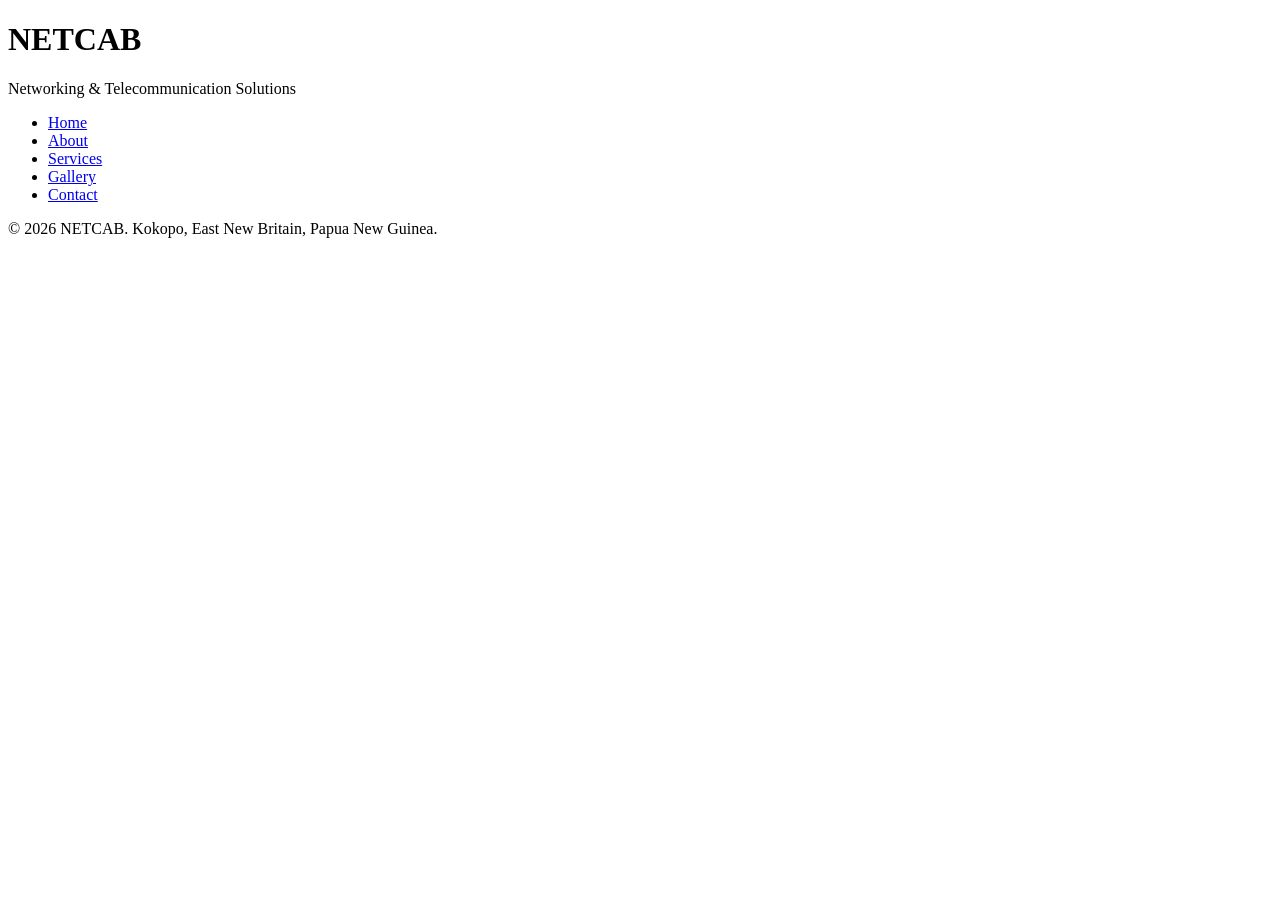
==== about.html @ 864e1e44 "Add shared header, nav, and footer structure to all pages" ====
<!DOCTYPE html>
<html lang="en">
<head>
  <meta charset="UTF-8">
  <meta name="viewport" content="width=device-width, initial-scale=1.0">
  <meta name="description" content="NETCAB - Networking, cabling, voice and data, VSAT, and PABX solutions in Kokopo, East New Britain.">
  <title>NETCAB | About</title>
  <link rel="stylesheet" href="css/styles.css">
</head>
<body>

  <header>
    <h1>NETCAB</h1>
    <p>Networking &amp; Telecommunication Solutions</p>
  </header>

  <nav>
    <ul>
      <li><a href="index.html">Home</a></li>
      <li><a href="about.html">About</a></li>
      <li><a href="services.html">Services</a></li>
      <li><a href="gallery.html">Gallery</a></li>
      <li><a href="contact.html">Contact</a></li>
    </ul>
  </nav>

  <main>
    <!-- about content to be added here -->
  </main>

  <footer>
    <p>&copy; 2026 NETCAB. Kokopo, East New Britain, Papua New Guinea.</p>
  </footer>

</body>
</html>
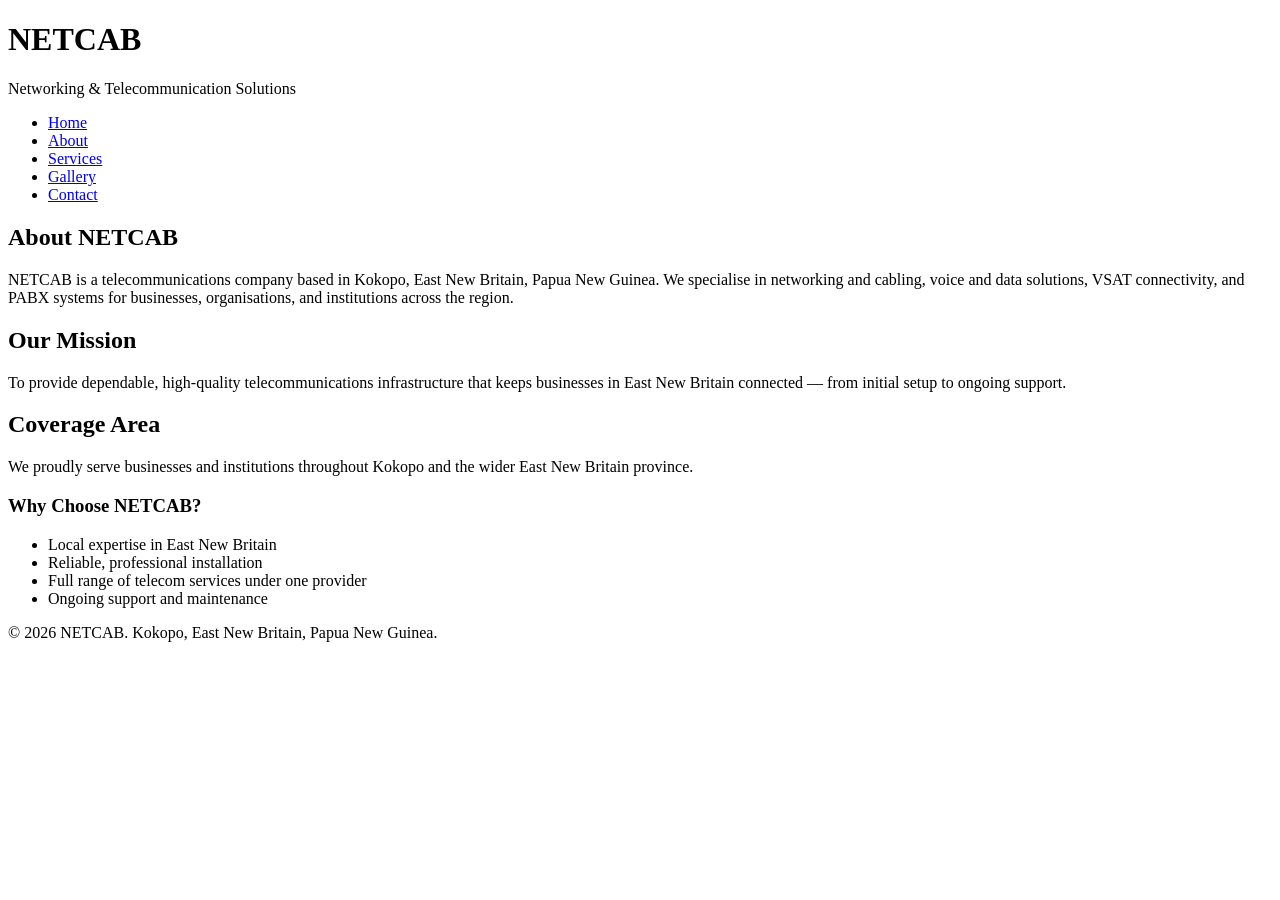
==== commit f6f6207f: "Add About page content" ====
--- a/about.html
+++ b/about.html
@@ -25,7 +25,30 @@
   </nav>
 
   <main>
-    <!-- about content to be added here -->
+    <section>
+      <h2>About NETCAB</h2>
+      <p>NETCAB is a telecommunications company based in Kokopo, East New Britain, Papua New Guinea. We specialise in networking and cabling, voice and data solutions, VSAT connectivity, and PABX systems for businesses, organisations, and institutions across the region.</p>
+    </section>
+
+    <section>
+      <h2>Our Mission</h2>
+      <p>To provide dependable, high-quality telecommunications infrastructure that keeps businesses in East New Britain connected — from initial setup to ongoing support.</p>
+    </section>
+
+    <section>
+      <h2>Coverage Area</h2>
+      <p>We proudly serve businesses and institutions throughout Kokopo and the wider East New Britain province.</p>
+    </section>
+
+    <aside>
+      <h3>Why Choose NETCAB?</h3>
+      <ul>
+        <li>Local expertise in East New Britain</li>
+        <li>Reliable, professional installation</li>
+        <li>Full range of telecom services under one provider</li>
+        <li>Ongoing support and maintenance</li>
+      </ul>
+    </aside>
   </main>
 
   <footer>
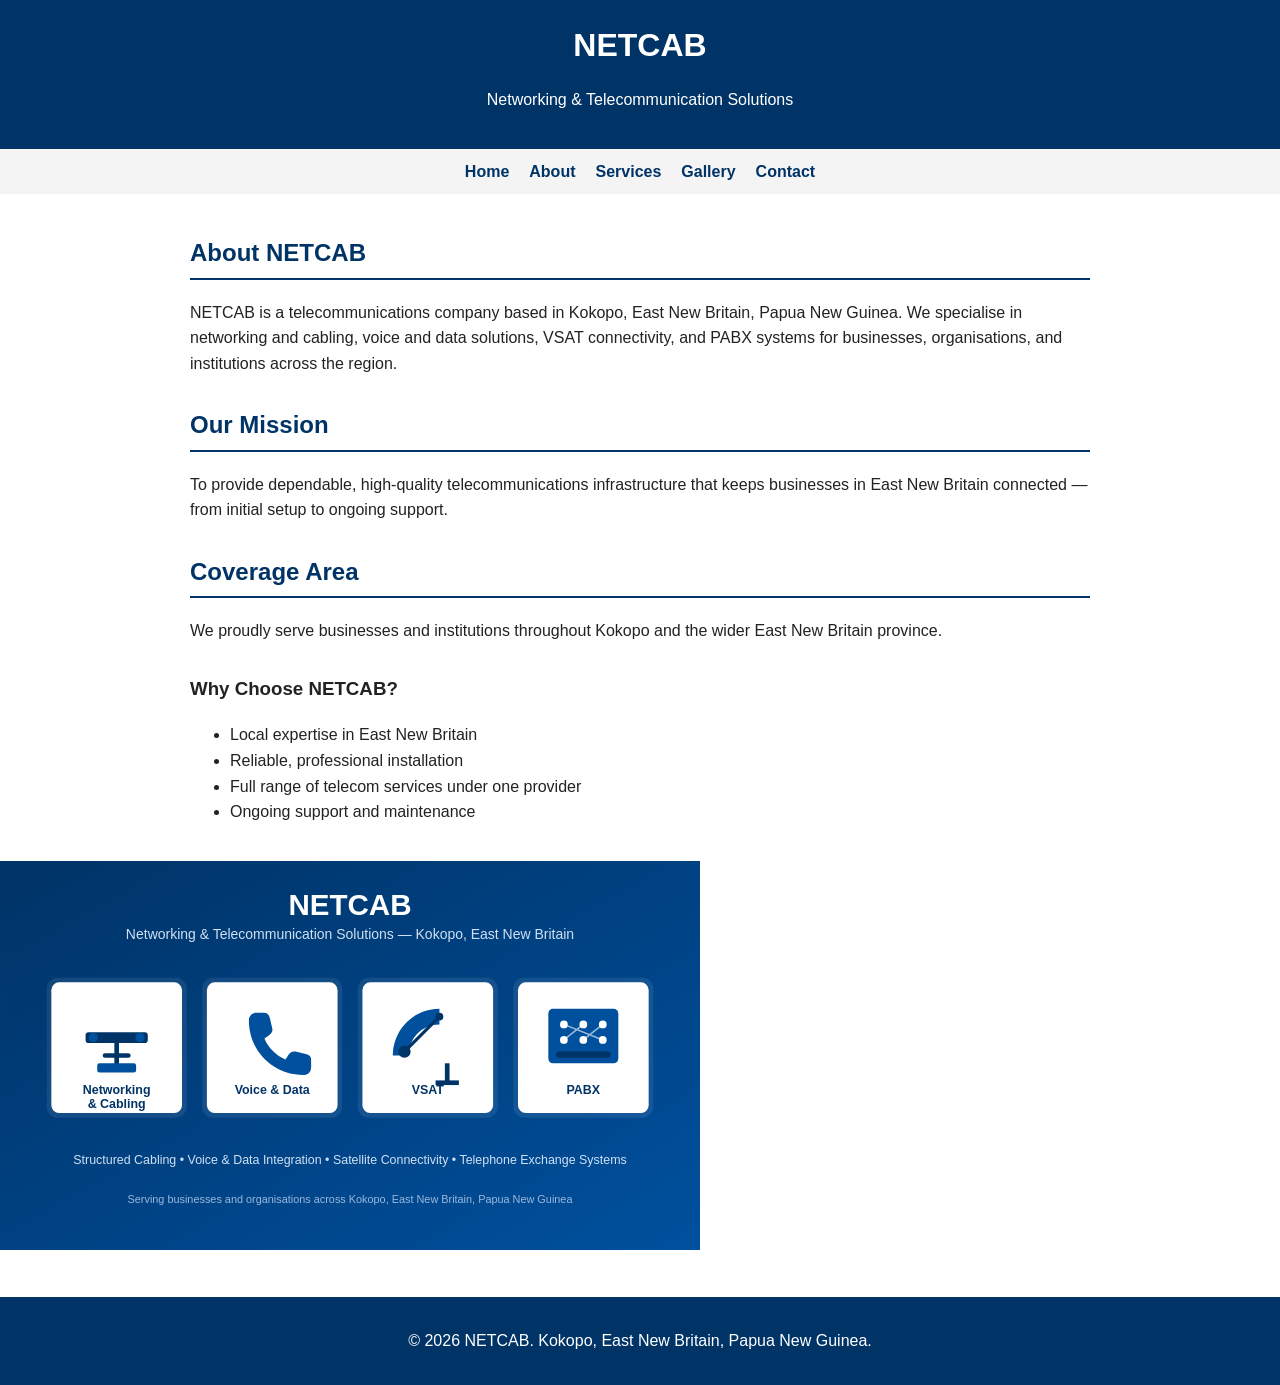
==== commit 791f0f82: "Add NETCAB services showcase graphic to About page" ====
--- a/about.html
+++ b/about.html
@@ -51,6 +51,8 @@
     </aside>
   </main>
 
+  <img src="images/netcab-showcase.svg" alt="Overview of NETCAB's four core services: networking and cabling, voice and data, VSAT, and PABX" width="700">
+
   <footer>
     <p>&copy; 2026 NETCAB. Kokopo, East New Britain, Papua New Guinea.</p>
   </footer>
--- a/css/styles.css
+++ b/css/styles.css
@@ -0,0 +1,128 @@
+/* Basic reset and readability */
+body {
+  font-family: Arial, Helvetica, sans-serif;
+  line-height: 1.6;
+  color: #222;
+  margin: 0;
+  padding: 0;
+}
+
+/* Header */
+header {
+  background-color: #003366;
+  color: #ffffff;
+  padding: 20px;
+  text-align: center;
+}
+
+header h1 {
+  margin: 0;
+}
+
+/* Navigation */
+nav ul {
+  list-style: none;
+  display: flex;
+  justify-content: center;
+  gap: 20px;
+  background-color: #f4f4f4;
+  padding: 10px;
+  margin: 0;
+}
+
+nav a {
+  text-decoration: none;
+  color: #003366;
+  font-weight: bold;
+}
+
+nav a:hover {
+  text-decoration: underline;
+}
+
+/* Main content */
+main {
+  max-width: 900px;
+  margin: 0 auto;
+  padding: 20px;
+}
+
+section, article {
+  margin-bottom: 30px;
+}
+
+h2 {
+  color: #003366;
+  border-bottom: 2px solid #003366;
+  padding-bottom: 5px;
+}
+
+/* Tables */
+table {
+  width: 100%;
+  border-collapse: collapse;
+  margin-top: 10px;
+}
+
+th, td {
+  border: 1px solid #ccc;
+  padding: 10px;
+  text-align: left;
+}
+
+th {
+  background-color: #003366;
+  color: #ffffff;
+}
+
+/* Forms */
+form label {
+  display: block;
+  margin-top: 10px;
+  font-weight: bold;
+}
+
+form input,
+form select,
+form textarea {
+  width: 100%;
+  max-width: 400px;
+  padding: 8px;
+  margin-top: 4px;
+  border: 1px solid #ccc;
+  border-radius: 4px;
+}
+
+form button {
+  margin-top: 15px;
+  background-color: #003366;
+  color: #ffffff;
+  padding: 10px 20px;
+  border: none;
+  border-radius: 4px;
+  cursor: pointer;
+}
+
+form button:hover {
+  background-color: #00509e;
+}
+
+/* Figures */
+figure {
+  margin: 0 0 20px 0;
+}
+
+figcaption {
+  font-style: italic;
+  color: #555;
+  margin-top: 5px;
+}
+
+/* Footer */
+footer {
+  background-color: #003366;
+  color: #ffffff;
+  text-align: center;
+  padding: 15px;
+  margin-top: 40px;
+}
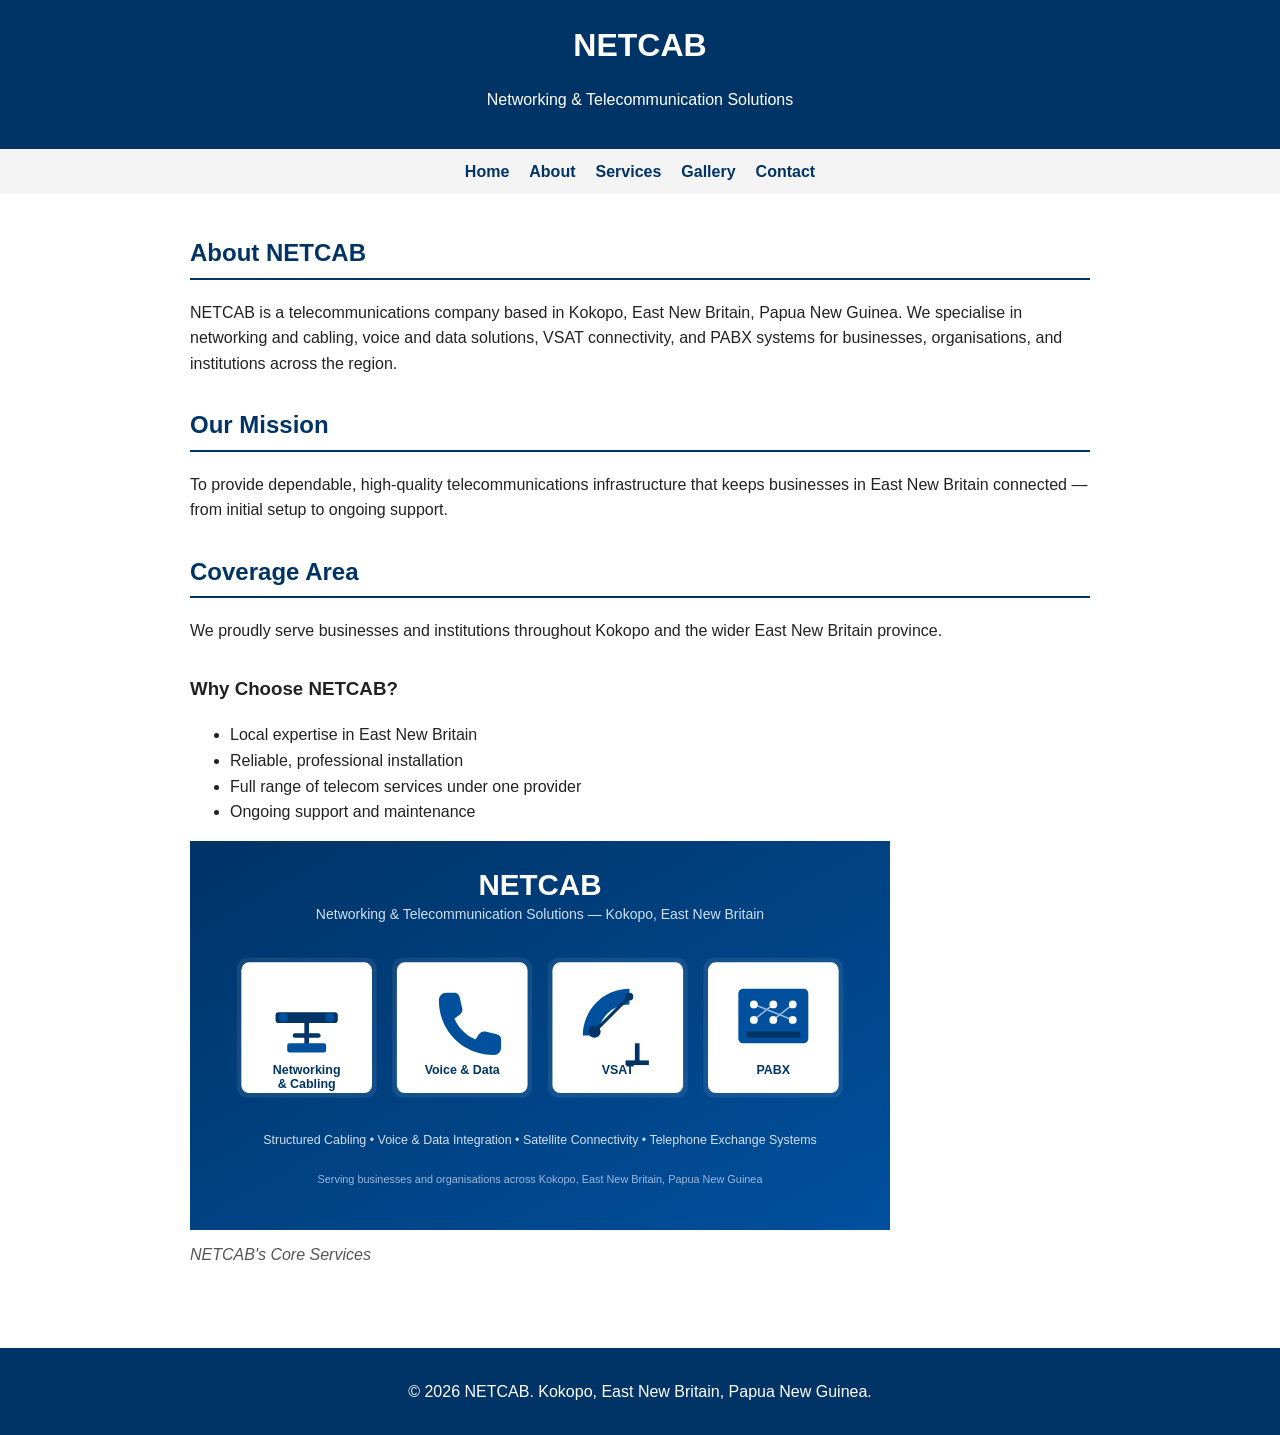
==== commit 2b332b5e: "Add NETCAB services showcase graphic to About page adjusted" ====
--- a/about.html
+++ b/about.html
@@ -49,9 +49,15 @@
         <li>Ongoing support and maintenance</li>
       </ul>
     </aside>
+
+     <figure>
+<img src="images/netcab-showcase.svg" alt="Overview of NETCAB's four core services: networking and cabling, voice and data, VSAT, and PABX" width="700">
+    <figcaption>NETCAB's Core Services</figcaption>
+  </figure>
+  
   </main>
 
-  <img src="images/netcab-showcase.svg" alt="Overview of NETCAB's four core services: networking and cabling, voice and data, VSAT, and PABX" width="700">
+
 
   <footer>
     <p>&copy; 2026 NETCAB. Kokopo, East New Britain, Papua New Guinea.</p>
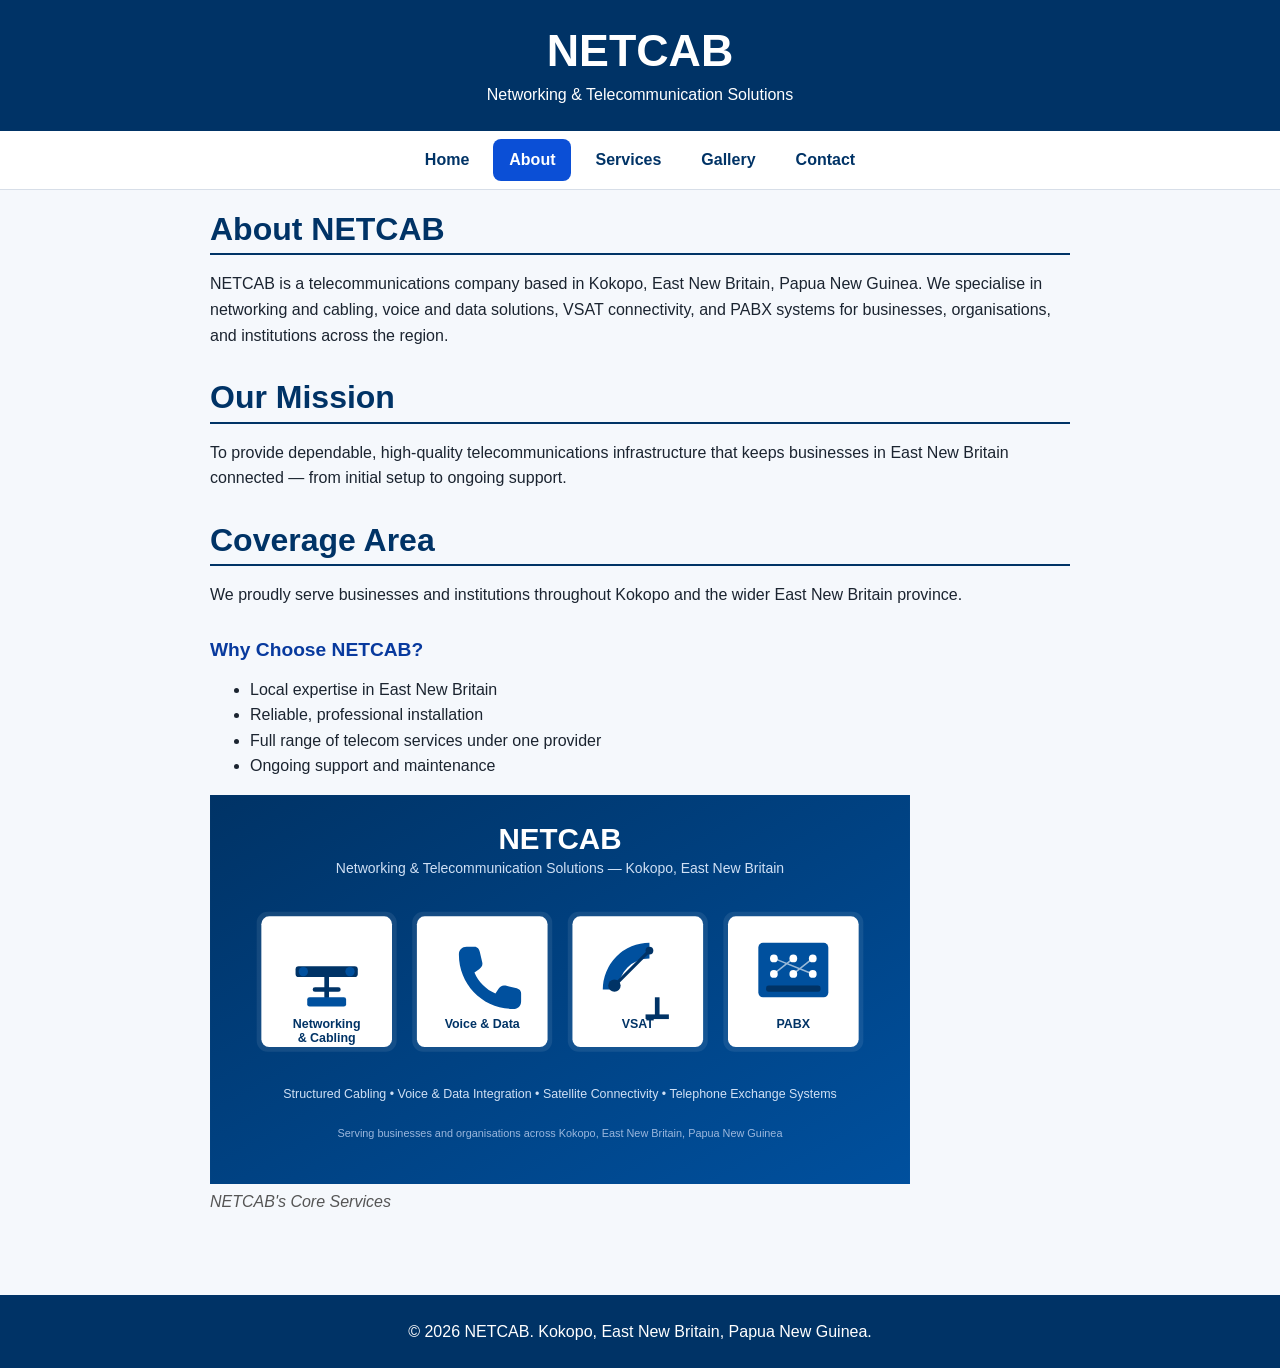
==== commit fa89c877: "A3: fix index nav and remove stray gallery link" ====
--- a/about.html
+++ b/about.html
@@ -14,16 +14,15 @@
     <p>Networking &amp; Telecommunication Solutions</p>
   </header>
 
-  <nav>
-    <ul>
-      <li><a href="index.html">Home</a></li>
-      <li><a href="about.html">About</a></li>
-      <li><a href="services.html">Services</a></li>
-      <li><a href="gallery.html">Gallery</a></li>
-      <li><a href="contact.html">Contact</a></li>
-    </ul>
-  </nav>
-
+<nav>
+  <ul>
+    <li><a href="index.html">Home</a></li>
+    <li><a href="about.html" aria-current="page">About</a></li>
+    <li><a href="services.html">Services</a></li>
+    <li><a href="gallery.html">Gallery</a></li>
+    <li><a href="contact.html">Contact</a></li>
+  </ul>
+</nav>
   <main>
     <section>
       <h2>About NETCAB</h2>
--- a/css/styles.css
+++ b/css/styles.css
@@ -1,8 +1,77 @@
+/* ===== Design system ===== */
+:root {
+  /* Colours (cobalt and cyan) */
+  --color-primary: #0b4fd6;
+  --color-primary-dark: #083a9e;
+  --color-accent: #00b8d9;
+  --color-bg: #f5f8fc;
+  --color-surface: #ffffff;
+  --color-text: #1b2430;
+  --color-muted: #5b6675;
+  --color-border: #d7dee8;
+  --color-header: #003366;
+
+  /* Typography */
+  --font-body: "Segoe UI", Roboto, Arial, sans-serif;
+  --font-heading: "Segoe UI", Roboto, Arial, sans-serif;
+
+  /* Spacing scale */
+  --space-1: 0.25rem;
+  --space-2: 0.5rem;
+  --space-3: 1rem;
+  --space-4: 1.5rem;
+  --space-5: 2.5rem;
+  --space-6: 4rem;
+
+  /* Shape and layout */
+  --radius: 0.5rem;
+  --shadow: 0 2px 8px rgba(11, 79, 214, 0.12);
+  --container: 1100px;
+}
+/* ===== Base ===== */
+*, *::before, *::after { box-sizing: border-box; }
+
+body {
+  margin: 0;
+  font-family: var(--font-body);
+  font-size: 1rem;
+  line-height: 1.6;
+  color: var(--color-text);
+  background: var(--color-bg);
+}
+
+h1, h2, h3 {
+  font-family: var(--font-heading);
+  line-height: 1.2;
+  color: var(--color-primary-dark);
+  margin: 0 0 var(--space-3);
+}
+h1 { font-size: clamp(1.8rem, 4vw, 2.8rem); }
+h2 { font-size: clamp(1.4rem, 3vw, 2rem); }
+h3 { font-size: 1.2rem; }
+
+p { margin: 0 0 var(--space-3); }
+
+img, video, svg { max-width: 100%; height: auto; display: block; }
+
+a { color: var(--color-primary); }
+a:hover { color: var(--color-primary-dark); }
+
+.container {
+  width: min(100% - 2rem, var(--container));
+  margin-inline: auto;
+}
+
+/* Visible focus for keyboard users */
+:focus-visible {
+  outline: 3px solid var(--color-accent);
+  outline-offset: 2px;
+}
 /* Basic reset and readability */
 body {
-  font-family: Arial, Helvetica, sans-serif;
+  font-family: var(--font-body);
   line-height: 1.6;
-  color: #222;
+  color: var(--color-text);
   margin: 0;
   padding: 0;
 }
@@ -125,4 +194,118 @@
   text-align: center;
   padding: 15px;
   margin-top: 40px;
-}+}
+header h1,
+header p {
+  color: #ffffff;
+}
+/* ===== Header ===== */
+header {
+  background: var(--color-header);
+  text-align: center;
+  padding: var(--space-4) var(--space-3);
+}
+header h1 { margin-bottom: var(--space-1); }
+header p { margin: 0; }
+
+/* ===== Navigation ===== */
+nav {
+  display: flex;
+  justify-content: center;
+  flex-wrap: wrap;
+  gap: var(--space-2);
+  background: var(--color-surface);
+  border-bottom: 1px solid var(--color-border);
+  padding: var(--space-2) var(--space-3);
+}
+nav ul {
+  display: flex;
+  flex-wrap: wrap;
+  justify-content: center;
+  gap: var(--space-2);
+  list-style: none;
+  margin: 0;
+  padding: 0;
+}
+nav a {
+  display: block;
+  padding: var(--space-2) var(--space-3);
+  border-radius: var(--radius);
+  font-weight: 600;
+  text-decoration: none;
+  color: var(--color-header);
+}
+nav a:hover { background: var(--color-bg); color: var(--color-primary); }
+nav a[aria-current="page"] {
+  background: var(--color-primary);
+  color: #ffffff;
+}
+
+/* ===== Buttons ===== */
+.btn,
+button,
+input[type="submit"] {
+  display: inline-block;
+  padding: var(--space-2) var(--space-4);
+  font: inherit;
+  font-weight: 600;
+  color: #ffffff;
+  background: var(--color-primary);
+  border: 2px solid var(--color-primary);
+  border-radius: var(--radius);
+  cursor: pointer;
+  text-decoration: none;
+  transition: background 0.2s, border-color 0.2s;
+}
+.btn:hover,
+button:hover,
+input[type="submit"]:hover {
+  background: var(--color-primary-dark);
+  border-color: var(--color-primary-dark);
+  color: #ffffff;
+}
+.btn-outline {
+  background: transparent;
+  color: var(--color-primary);
+}
+
+/* ===== Forms ===== */
+form {
+  background: var(--color-surface);
+  border: 1px solid var(--color-border);
+  border-radius: var(--radius);
+  box-shadow: var(--shadow);
+  padding: var(--space-4);
+  max-width: 600px;
+}
+label {
+  display: block;
+  margin-bottom: var(--space-1);
+  font-weight: 600;
+}
+input[type="text"],
+input[type="email"],
+input[type="tel"],
+select,
+textarea {
+  width: 100%;
+  padding: var(--space-2) var(--space-3);
+  margin-bottom: var(--space-3);
+  font: inherit;
+  color: var(--color-text);
+  background: #ffffff;
+  border: 1px solid var(--color-muted);
+  border-radius: var(--radius);
+}
+textarea { min-height: 8rem; resize: vertical; }
+
+/* ===== Footer ===== */
+footer {
+  margin-top: var(--space-5);
+  padding: var(--space-4) var(--space-3);
+  text-align: center;
+  color: #ffffff;
+  background: var(--color-header);
+}
+footer p { margin: 0; }
+nav ul, nav li { background: none; padding: 0; margin: 0; }
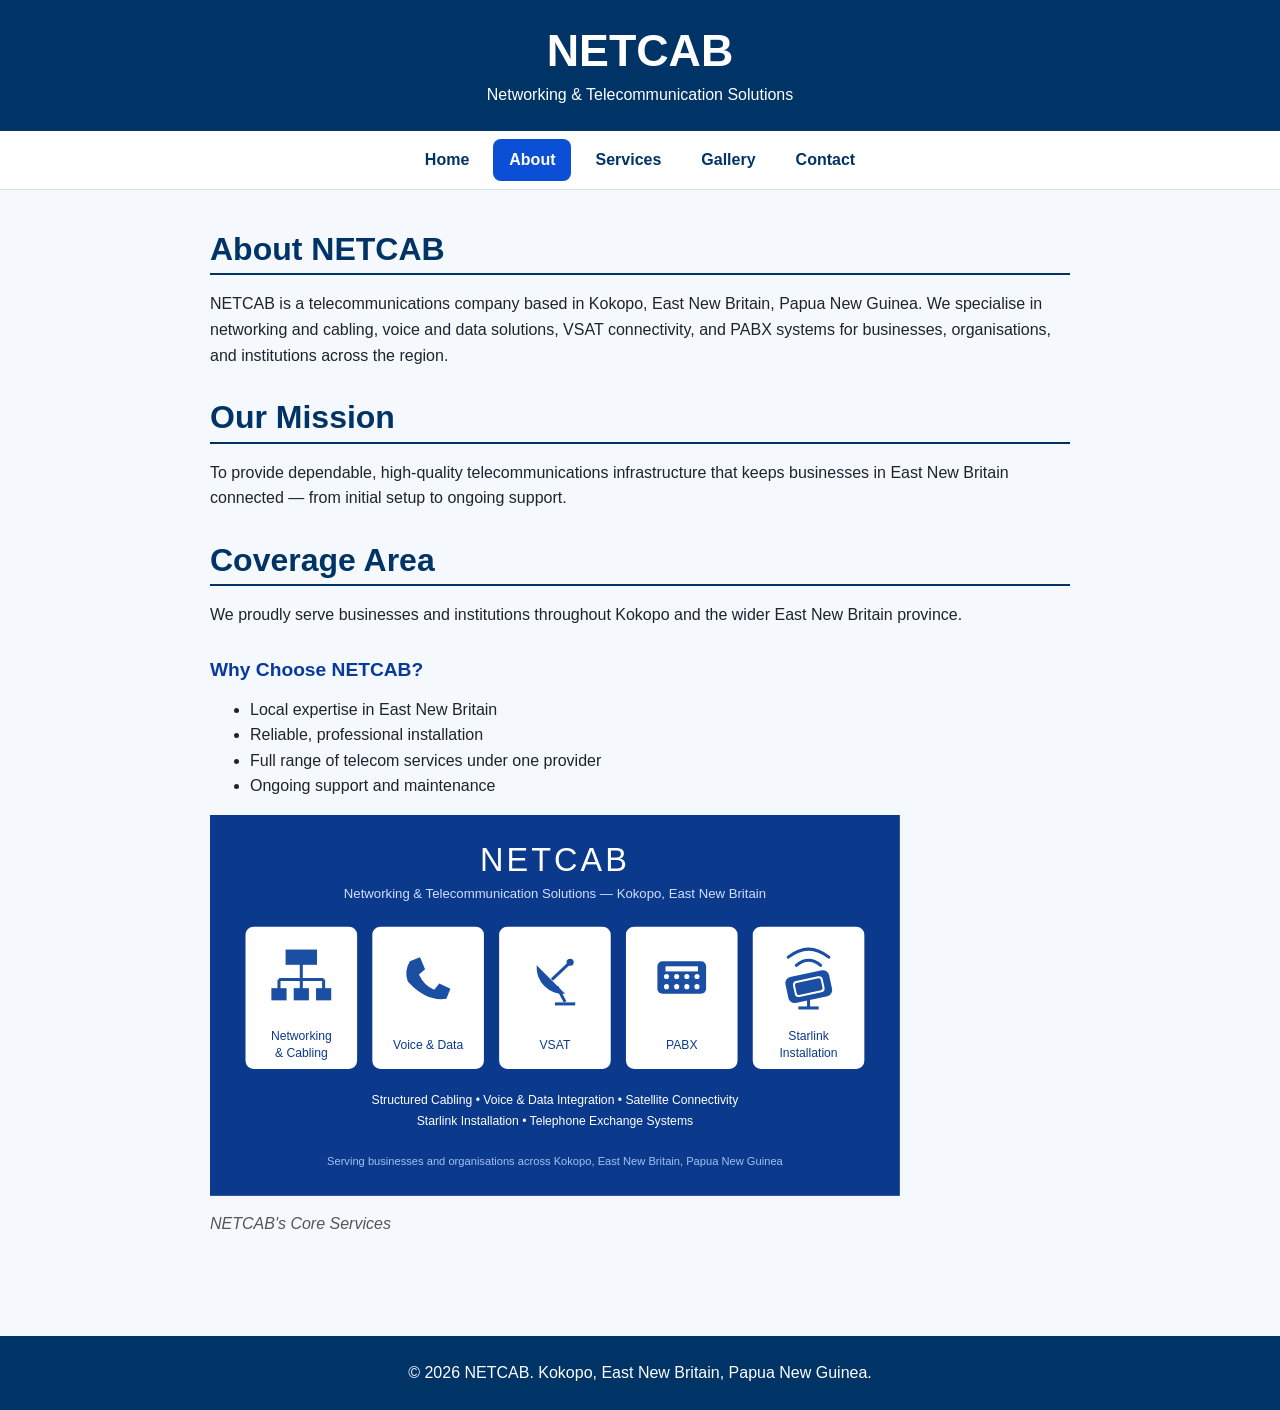
==== commit fd14710f: "images/netcab_services_banner_with_starlink.svg" ====
--- a/about.html
+++ b/about.html
@@ -50,7 +50,7 @@
     </aside>
 
      <figure>
-<img src="images/netcab-showcase.svg" alt="Overview of NETCAB's four core services: networking and cabling, voice and data, VSAT, and PABX" width="700">
+<img src="images\netcab_services_banner_with_starlink.svg" alt="Overview of NETCAB's four core services: networking and cabling, voice and data, VSAT, and PABX" width="700">
     <figcaption>NETCAB's Core Services</figcaption>
   </figure>
   
--- a/css/styles.css
+++ b/css/styles.css
@@ -308,4 +308,48 @@
   background: var(--color-header);
 }
 footer p { margin: 0; }
-nav ul, nav li { background: none; padding: 0; margin: 0; }+nav ul, nav li { background: none; padding: 0; margin: 0; }
+/* ===== Flexbox: page layout (sticky footer) ===== */
+body {
+  display: flex;
+  flex-direction: column;
+  min-height: 100vh;
+}
+main {
+  flex: 1;
+  padding-block: var(--space-5);
+}
+
+/* ===== Card (reused in Step 5) ===== */
+.card {
+  background: var(--color-surface);
+  border: 1px solid var(--color-border);
+  border-radius: var(--radius);
+  box-shadow: var(--shadow);
+  padding: var(--space-4);
+}
+.card h3 { margin-bottom: var(--space-2); }
+.card p:last-child { margin-bottom: 0; }
+
+/* ===== Flexbox: row of cards ===== */
+.card-row {
+  display: flex;
+  flex-wrap: wrap;
+  gap: var(--space-4);
+}
+.card-row .card {
+  flex: 1 1 240px;
+}
+
+/* ===== Flexbox: contact details beside the form ===== */
+.contact-layout {
+  display: flex;
+  flex-wrap: wrap;
+  gap: var(--space-5);
+  align-items: flex-start;
+}
+.contact-details { flex: 1 1 260px; }
+.contact-layout form {
+  flex: 2 1 340px;
+  max-width: none;
+}
